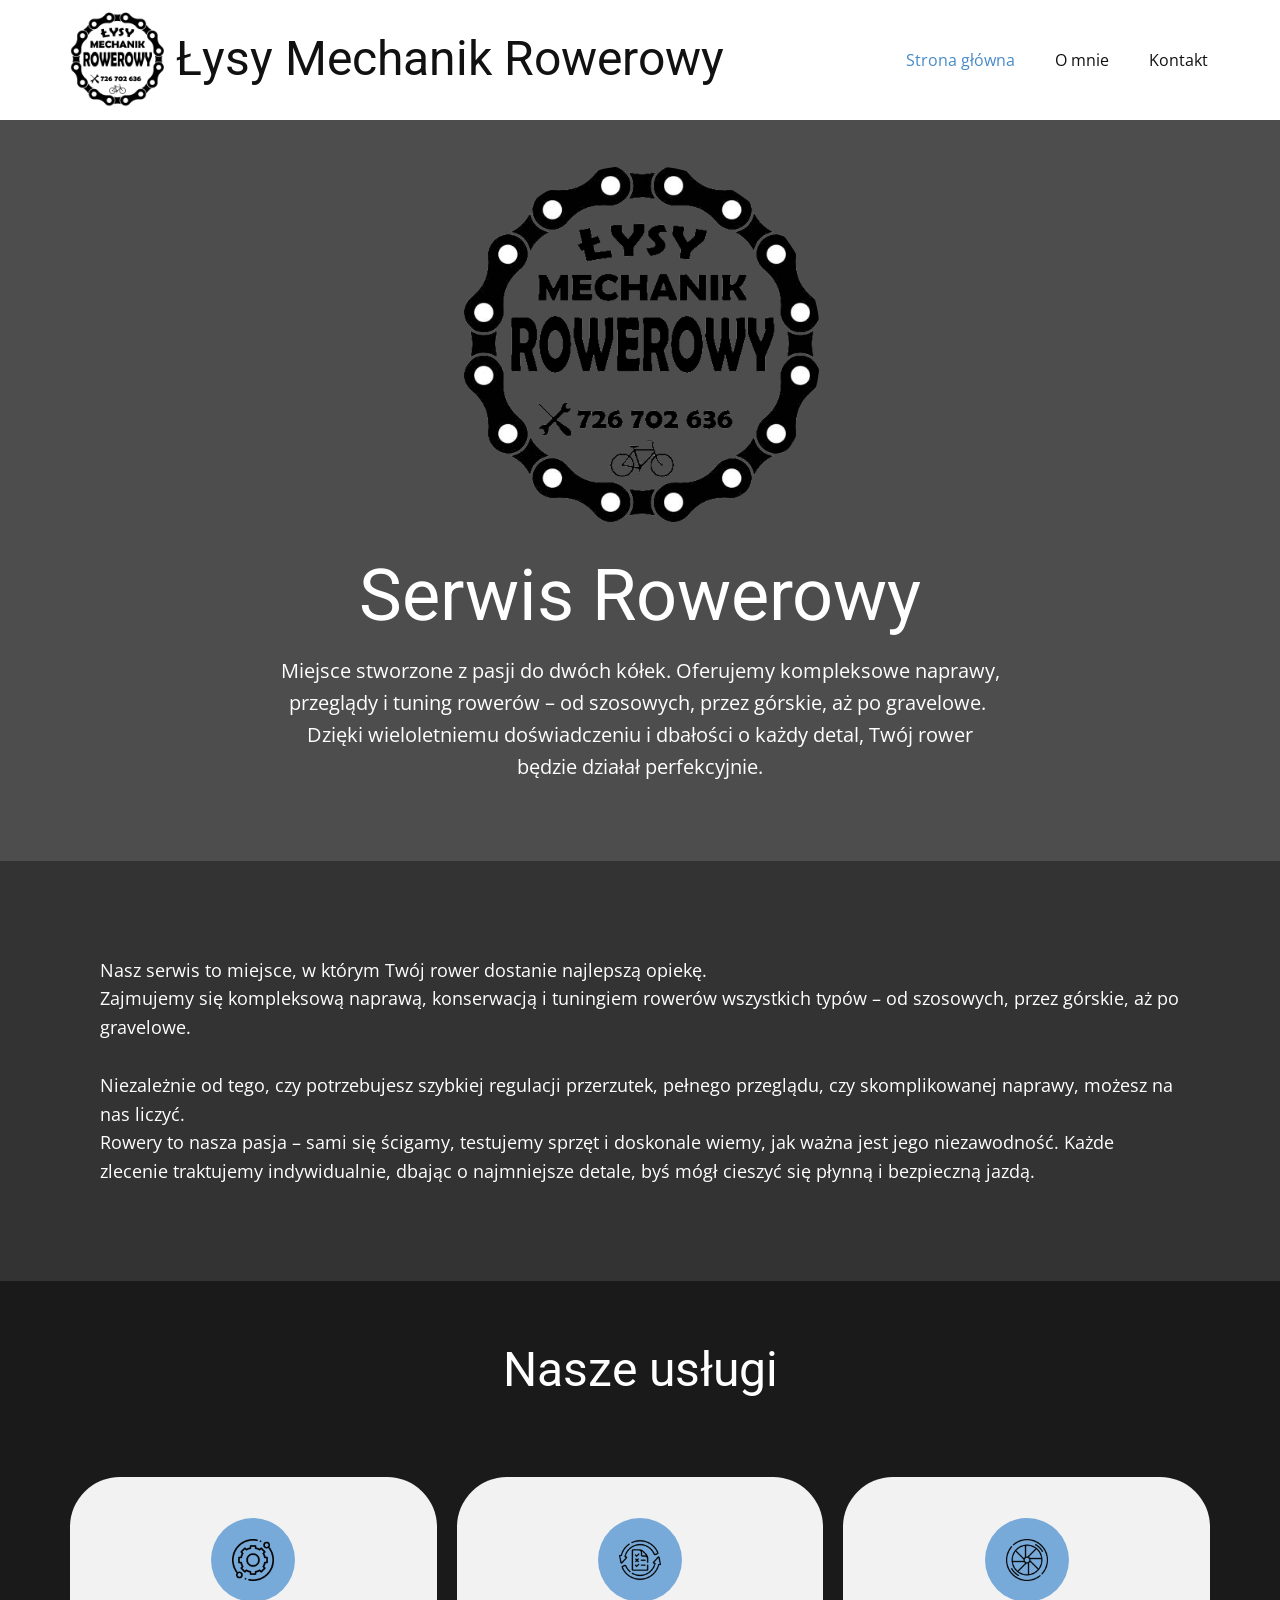
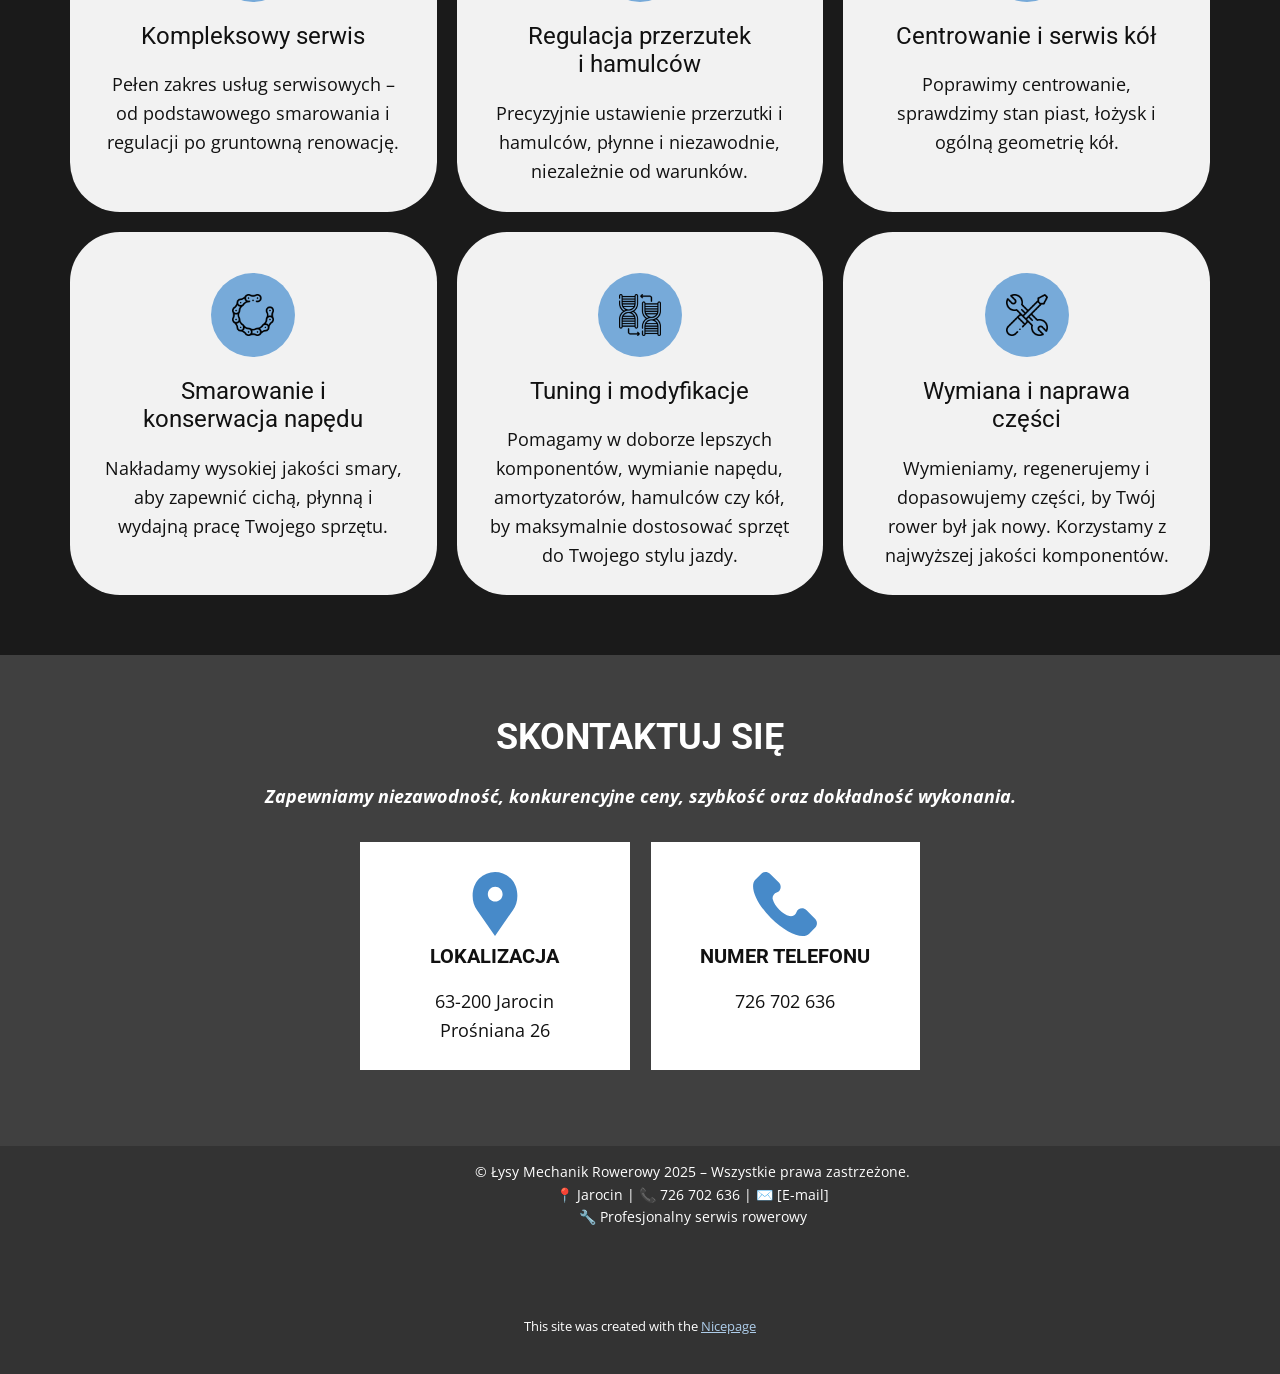
==== index.html @ ddc36c68 "Add files via upload" ====
<!DOCTYPE html>
<html style="font-size: 16px;" lang="pl"><head>
    <meta name="viewport" content="width=device-width, initial-scale=1.0">
    <meta charset="utf-8">
    <meta name="keywords" content="Sample Headline, About Us, Key Features, Contact us">
    <meta name="description" content="">
    <title>Strona główna</title>
    <link rel="stylesheet" href="nicepage.css" media="screen">
<link rel="stylesheet" href="index.css" media="screen">
    <script class="u-script" type="text/javascript" src="jquery.js" defer=""></script>
    <script class="u-script" type="text/javascript" src="nicepage.js" defer=""></script>
    <meta name="generator" content="Nicepage 7.3.1, nicepage.com">
    
    
    
    
    
    
    <link id="u-theme-google-font" rel="stylesheet" href="https://fonts.googleapis.com/css?family=Roboto:100,100i,300,300i,400,400i,500,500i,700,700i,900,900i|Open+Sans:300,300i,400,400i,500,500i,600,600i,700,700i,800,800i">
    <script type="application/ld+json">{
		"@context": "http://schema.org",
		"@type": "Organization",
		"name": "",
		"logo": "images/logopng.png"
}</script>
    <meta name="theme-color" content="#478ac9">
    <meta property="og:title" content="Strona główna">
    <meta property="og:type" content="website">
  <meta data-intl-tel-input-cdn-path="intlTelInput/"></head>
  <body data-home-page="Strona-główna.html" data-home-page-title="Strona główna" data-path-to-root="./" data-include-products="false" class="u-body u-xl-mode" data-lang="pl"><header class="u-clearfix u-header u-header" id="header"><div class="u-clearfix u-sheet u-sheet-1">
        <a href="#" class="u-image u-logo u-image-1" data-image-width="464" data-image-height="468">
          <img src="images/logopng.png" class="u-logo-image u-logo-image-1">
        </a>
        <h2 class="u-text u-text-default-lg u-text-default-md u-text-default-sm u-text-default-xl u-text-1">Łysy Mechanik​​ Rowerowy</h2>
        <nav class="u-menu u-menu-one-level u-offcanvas u-menu-1">
          <div class="menu-collapse" style="font-size: 1rem; letter-spacing: 0px;">
            <a class="u-button-style u-custom-left-right-menu-spacing u-custom-padding-bottom u-custom-top-bottom-menu-spacing u-hamburger-link u-nav-link u-text-active-palette-1-base u-text-hover-palette-2-base u-hamburger-link-1" href="#">
              <svg class="u-svg-link" viewBox="0 0 24 24"><use xlink:href="#menu-hamburger"></use></svg>
              <svg class="u-svg-content" version="1.1" id="menu-hamburger" viewBox="0 0 16 16" x="0px" y="0px" xmlns:xlink="http://www.w3.org/1999/xlink" xmlns="http://www.w3.org/2000/svg"><g><rect y="1" width="16" height="2"></rect><rect y="7" width="16" height="2"></rect><rect y="13" width="16" height="2"></rect>
</g></svg>
            </a>
          </div>
          <div class="u-custom-menu u-nav-container">
            <ul class="u-nav u-unstyled u-nav-1"><li class="u-nav-item"><a class="u-button-style u-nav-link u-text-active-palette-1-base u-text-hover-palette-2-base" href="./" style="padding: 10px 20px;">Strona główna</a>
</li><li class="u-nav-item"><a class="u-button-style u-nav-link u-text-active-palette-1-base u-text-hover-palette-2-base" href="O-mnie.html" style="padding: 10px 20px;">O mnie</a>
</li><li class="u-nav-item"><a class="u-button-style u-nav-link u-text-active-palette-1-base u-text-hover-palette-2-base" href="Kontakt.html" style="padding: 10px 2px 10px 20px;">Kontakt</a>
</li></ul>
          </div>
          <div class="u-custom-menu u-nav-container-collapse">
            <div class="u-black u-container-style u-inner-container-layout u-opacity u-opacity-95 u-sidenav">
              <div class="u-inner-container-layout u-sidenav-overflow">
                <div class="u-menu-close"></div>
                <ul class="u-align-center u-nav u-popupmenu-items u-unstyled u-nav-2"><li class="u-nav-item"><a class="u-button-style u-nav-link" href="./">Strona główna</a>
</li><li class="u-nav-item"><a class="u-button-style u-nav-link" href="O-mnie.html">O mnie</a>
</li><li class="u-nav-item"><a class="u-button-style u-nav-link" href="Kontakt.html">Kontakt</a>
</li></ul>
              </div>
            </div>
            <div class="u-black u-menu-overlay u-opacity u-opacity-70"></div>
          </div>
        </nav>
      </div></header>
    <section class="u-align-center u-clearfix u-container-align-center u-grey-70 u-section-1" id="sec-2a53">
      <div class="u-clearfix u-sheet u-valign-middle-xs u-sheet-1">
        <div alt="" class="u-image u-image-circle u-image-1" data-image-width="464" data-image-height="468"></div>
        <h1 class="u-align-center u-text u-text-default u-text-1">Serwis Rowerowy </h1>
        <p class="u-align-center u-text u-text-2"> Miejsce stworzone z pasji do dwóch kółek. Oferujemy kompleksowe naprawy, przeglądy i tuning rowerów – od szosowych, przez górskie, aż po gravelowe.&nbsp;<br>Dzięki wieloletniemu doświadczeniu i dbałości o każdy detal, Twój rower będzie działał perfekcyjnie.
        </p>
      </div>
    </section>
    <section class="u-clearfix u-grey-80 u-section-2" id="sec-25f9">
      <div class="u-clearfix u-sheet u-valign-middle u-sheet-1">
        <div class="data-layout-selected u-clearfix u-expanded-width u-gutter-0 u-layout-wrap u-layout-wrap-1">
          <div class="u-layout">
            <div class="u-layout-row">
              <div class="u-align-left u-container-align-center-sm u-container-align-center-xs u-container-align-left u-container-style u-layout-cell u-right-cell u-size-60 u-layout-cell-1">
                <div class="u-container-layout u-valign-middle u-container-layout-1">
                  <p class="u-text u-text-1">Nasz serwis to miejsce, w którym Twój rower dostanie najlepszą opiekę.&nbsp;<br>Zajmujemy się kompleksową naprawą, konserwacją i tuningiem rowerów wszystkich typów – od szosowych, przez górskie, aż po gravelowe.&nbsp;<br>
                    <br>Niezależnie od tego, czy potrzebujesz szybkiej regulacji przerzutek, pełnego przeglądu, czy skomplikowanej naprawy, możesz na nas liczyć.<br>Rowery to nasza pasja – sami się ścigamy, testujemy sprzęt i doskonale wiemy, jak ważna jest jego niezawodność. Każde zlecenie traktujemy indywidualnie, dbając o najmniejsze detale, byś mógł cieszyć się płynną i bezpieczną jazdą. 
                  </p>
                </div>
              </div>
            </div>
          </div>
        </div>
      </div>
    </section>
    <section class="u-align-center u-clearfix u-container-align-center u-grey-90 u-section-3" id="sec-273a">
      <div class="u-clearfix u-sheet u-sheet-1">
        <h2 class="u-align-center u-text u-text-default u-text-1">Nasze usługi </h2>
        <div class="u-expanded-width u-list u-list-1">
          <div class="u-repeater u-repeater-1">
            <div class="u-align-center u-container-align-center u-container-style u-grey-5 u-list-item u-radius-50 u-repeater-item u-shape-round u-list-item-1">
              <div class="u-container-layout u-similar-container u-container-layout-1">
                <span class="u-file-icon u-icon u-icon-circle u-palette-1-light-1 u-icon-1"><img src="images/1835948.png" alt=""></span>
                <h4 class="u-text u-text-2"> Kompleksowy serwis</h4>
                <p class="u-text u-text-3"> Pełen zakres usług serwisowych – od podstawowego smarowania i regulacji po gruntowną renowację.</p>
              </div>
            </div>
            <div class="u-align-center u-container-align-center u-container-style u-grey-5 u-list-item u-radius-50 u-repeater-item u-shape-round u-list-item-2">
              <div class="u-container-layout u-similar-container u-container-layout-2">
                <span class="u-file-icon u-icon u-icon-circle u-palette-1-light-1 u-icon-2"><img src="images/11651141.png" alt=""></span>
                <h4 class="u-text u-text-4"> Regulacja przerzutek<br>i hamulców
                </h4>
                <p class="u-text u-text-5"> Precyzyjnie ustawienie przerzutki i hamulców, płynne i niezawodnie, niezależnie od warunków.</p>
              </div>
            </div>
            <div class="u-align-center u-container-align-center u-container-style u-grey-5 u-list-item u-radius-50 u-repeater-item u-shape-round u-list-item-3">
              <div class="u-container-layout u-similar-container u-container-layout-3">
                <span class="u-file-icon u-icon u-icon-circle u-palette-1-light-1 u-icon-3"><img src="images/5607145.png" alt=""></span>
                <h4 class="u-text u-text-6"> Centrowanie i serwis kół</h4>
                <p class="u-text u-text-7"> Poprawimy centrowanie, sprawdzimy stan piast, łożysk i ogólną geometrię kół.</p>
              </div>
            </div>
            <div class="u-align-center u-container-align-center u-container-style u-grey-5 u-list-item u-radius-50 u-repeater-item u-shape-round u-list-item-4">
              <div class="u-container-layout u-similar-container u-container-layout-4">
                <span class="u-file-icon u-icon u-icon-circle u-palette-1-light-1 u-icon-4"><img src="images/3003588.png" alt=""></span>
                <h4 class="u-text u-text-8"> Smarowanie i konserwacja napędu</h4>
                <p class="u-text u-text-9">Nakładamy wysokiej jakości smary, aby zapewnić cichą, płynną i wydajną pracę Twojego sprzętu.</p>
              </div>
            </div>
            <div class="u-align-center u-container-align-center u-container-style u-grey-5 u-list-item u-radius-50 u-repeater-item u-shape-round u-list-item-5">
              <div class="u-container-layout u-similar-container u-container-layout-5">
                <span class="u-file-icon u-icon u-icon-circle u-palette-1-light-1 u-icon-5"><img src="images/4401627.png" alt=""></span>
                <h4 class="u-text u-text-10"> Tuning i modyfikacje</h4>
                <p class="u-text u-text-11"> Pomagamy w doborze lepszych komponentów, wymianie napędu, amortyzatorów, hamulców czy kół, by maksymalnie dostosować sprzęt do Twojego stylu jazdy.</p>
              </div>
            </div>
            <div class="u-align-center u-container-align-center u-container-style u-grey-5 u-list-item u-radius-50 u-repeater-item u-shape-round u-list-item-6">
              <div class="u-container-layout u-similar-container u-container-layout-6">
                <span class="u-file-icon u-icon u-icon-circle u-palette-1-light-1 u-icon-6"><img src="images/2822686.png" alt=""></span>
                <h4 class="u-text u-text-12"> Wymiana i naprawa części</h4>
                <p class="u-text u-text-13"> Wymieniamy, regenerujemy i dopasowujemy części, by Twój rower był jak nowy. Korzystamy z najwyższej jakości komponentów.</p>
              </div>
            </div>
          </div>
        </div>
      </div>
    </section>
    <section class="u-clearfix u-grey-75 u-section-4" id="sec-4af1">
      <div class="u-clearfix u-sheet u-sheet-1">
        <div class="data-layout-selected u-clearfix u-expanded-width u-layout-wrap u-layout-wrap-1">
          <div class="u-layout">
            <div class="u-layout-row">
              <div class="u-align-left u-container-align-left u-container-style u-layout-cell u-left-cell u-size-60 u-layout-cell-1">
                <div class="u-container-layout u-container-layout-1">
                  <h3 class="u-align-center u-text u-text-default u-text-1">Skontaktuj się</h3>
                  <h6 class="u-align-center u-custom-font u-text u-text-font u-text-2">Zapewniamy niezawodność, konkurencyjne ceny, szybkość oraz dokładność wykonania.</h6>
                  <div class="u-list u-list-1">
                    <div class="u-repeater u-repeater-1">
                      <div class="u-align-center u-container-align-center u-container-style u-list-item u-repeater-item u-white u-list-item-1">
                        <div class="u-container-layout u-similar-container u-valign-top u-container-layout-2">
                          <span class="u-icon u-icon-circle u-text-palette-1-base u-icon-1"><svg class="u-svg-link" preserveAspectRatio="xMidYMin slice" viewBox="0 0 52 52" style=""><use xlink:href="#svg-077e"></use></svg><svg class="u-svg-content" viewBox="0 0 52 52" x="0px" y="0px" id="svg-077e" style="enable-background:new 0 0 52 52;"><path style="fill:currentColor;" d="M38.853,5.324L38.853,5.324c-7.098-7.098-18.607-7.098-25.706,0h0
	C6.751,11.72,6.031,23.763,11.459,31L26,52l14.541-21C45.969,23.763,45.249,11.72,38.853,5.324z M26.177,24c-3.314,0-6-2.686-6-6
	s2.686-6,6-6s6,2.686,6,6S29.491,24,26.177,24z"></path></svg></span>
                          <h5 class="u-text u-text-3">Lokalizacja </h5>
                          <p class="u-text u-text-4">63-200 Jarocin<br>Prośniana 26 
                          </p>
                        </div>
                      </div>
                      <div class="u-align-center u-container-align-center u-container-style u-list-item u-repeater-item u-white u-list-item-2">
                        <div class="u-container-layout u-similar-container u-valign-top u-container-layout-3">
                          <span class="u-icon u-icon-circle u-text-palette-1-base u-icon-2"><svg class="u-svg-link" preserveAspectRatio="xMidYMin slice" viewBox="0 0 513.64 513.64" style=""><use xlink:href="#svg-9786"></use></svg><svg class="u-svg-content" viewBox="0 0 513.64 513.64" x="0px" y="0px" id="svg-9786" style="enable-background:new 0 0 513.64 513.64;"><g><g><path d="M499.66,376.96l-71.68-71.68c-25.6-25.6-69.12-15.359-79.36,17.92c-7.68,23.041-33.28,35.841-56.32,30.72    c-51.2-12.8-120.32-79.36-133.12-133.12c-7.68-23.041,7.68-48.641,30.72-56.32c33.28-10.24,43.52-53.76,17.92-79.36l-71.68-71.68    c-20.48-17.92-51.2-17.92-69.12,0l-48.64,48.64c-48.64,51.2,5.12,186.88,125.44,307.2c120.32,120.32,256,176.641,307.2,125.44    l48.64-48.64C517.581,425.6,517.581,394.88,499.66,376.96z"></path>
</g>
</g></svg></span>
                          <h5 class="u-text u-text-5">numer telefonu</h5>
                          <p class="u-text u-text-6">726 702 636 </p>
                        </div>
                      </div>
                    </div>
                  </div>
                </div>
              </div>
            </div>
          </div>
        </div>
      </div>
    </section>
    
    
    
    <footer class="u-align-center u-clearfix u-container-align-center u-container-align-center-lg u-container-align-center-xl u-footer u-grey-80 u-footer" id="footer"><div class="u-clearfix u-sheet u-valign-middle-md u-valign-middle-sm u-valign-middle-xs u-sheet-1">
        <p class="u-align-center-xs u-small-text u-text u-text-variant u-text-1"> © Łysy Mechanik Rowerowy 2025 – Wszystkie prawa zastrzeżone.<br>📍 Jarocin | 📞 726 702 636 | ✉️ [E-mail]<br>🔧 Profesjonalny serwis rowerowy
        </p>
      </div></footer>
    <section class="u-backlink u-clearfix u-grey-80">
      <p class="u-text">
        <span>This site was created with the </span>
        <a class="u-link" href="https://nicepage.com/" target="_blank" rel="nofollow">
          <span>Nicepage</span>
        </a>
      </p>
    </section>
  
</body></html>
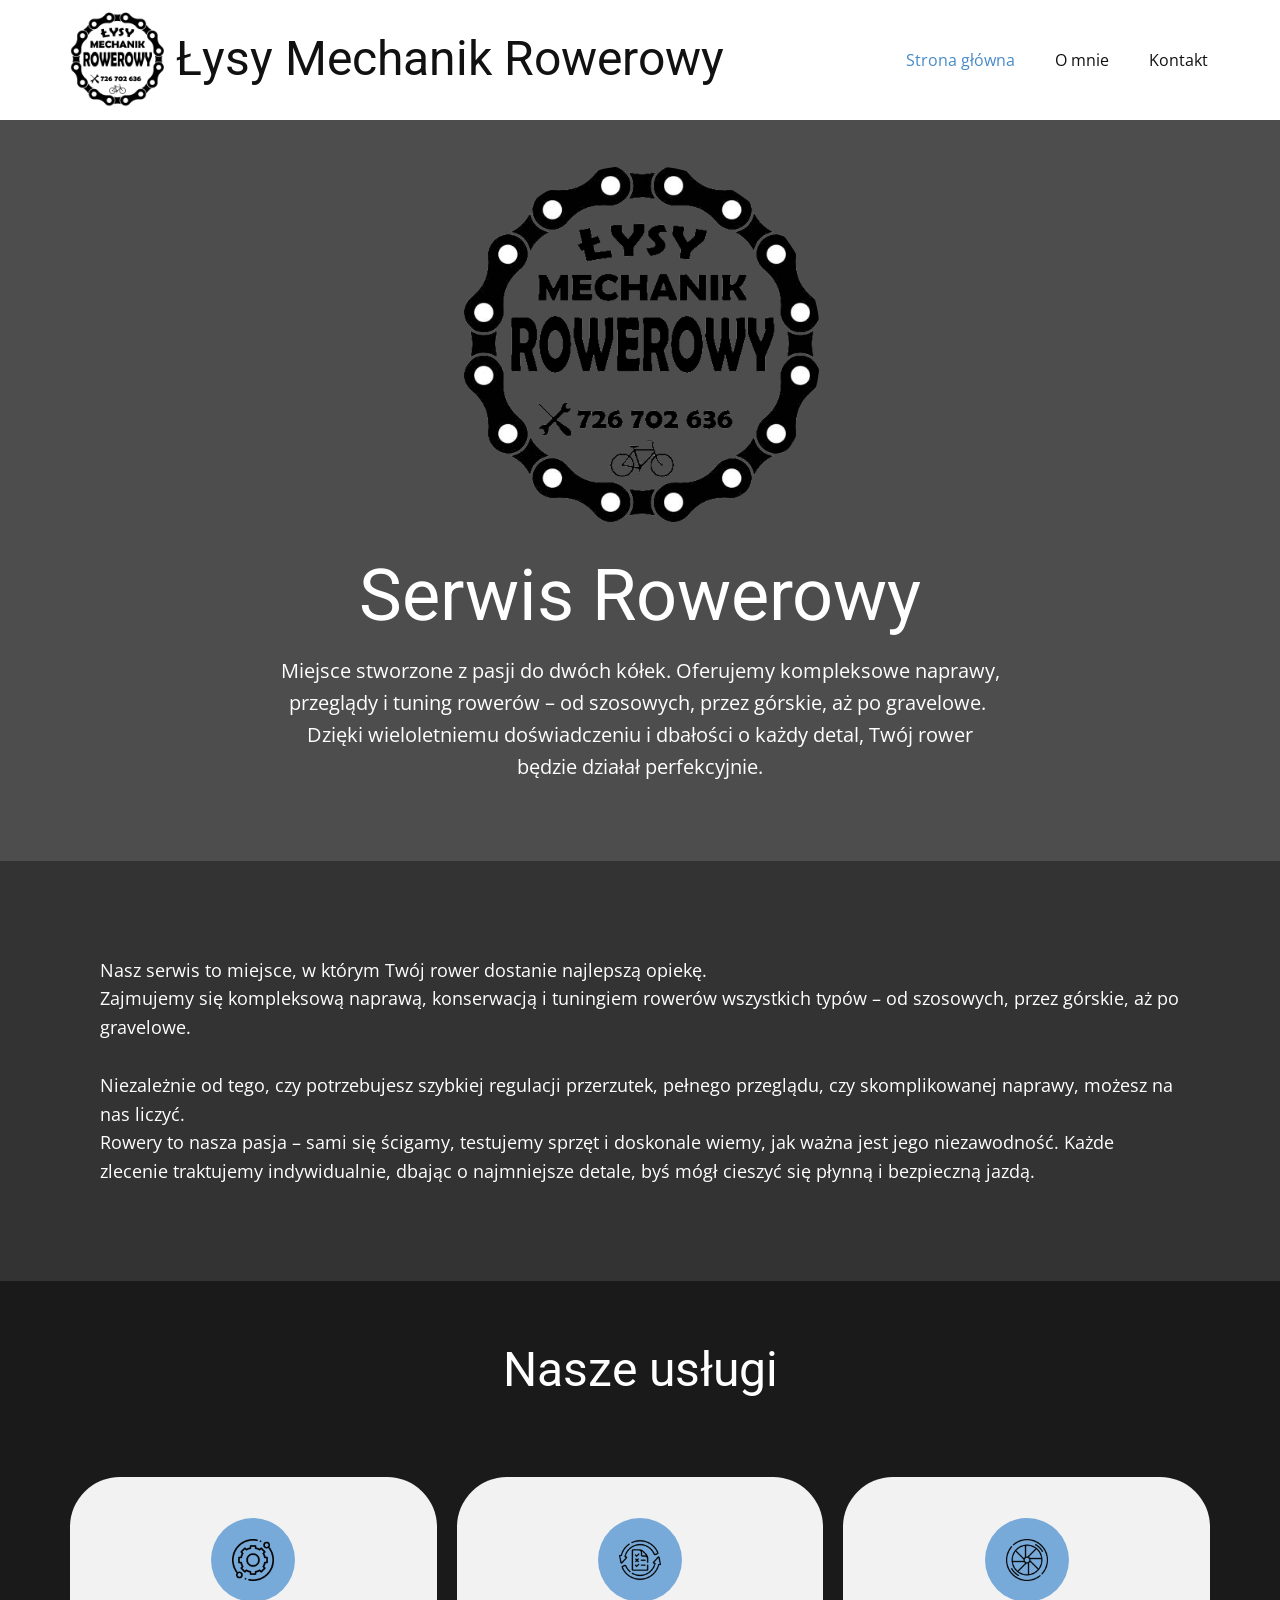
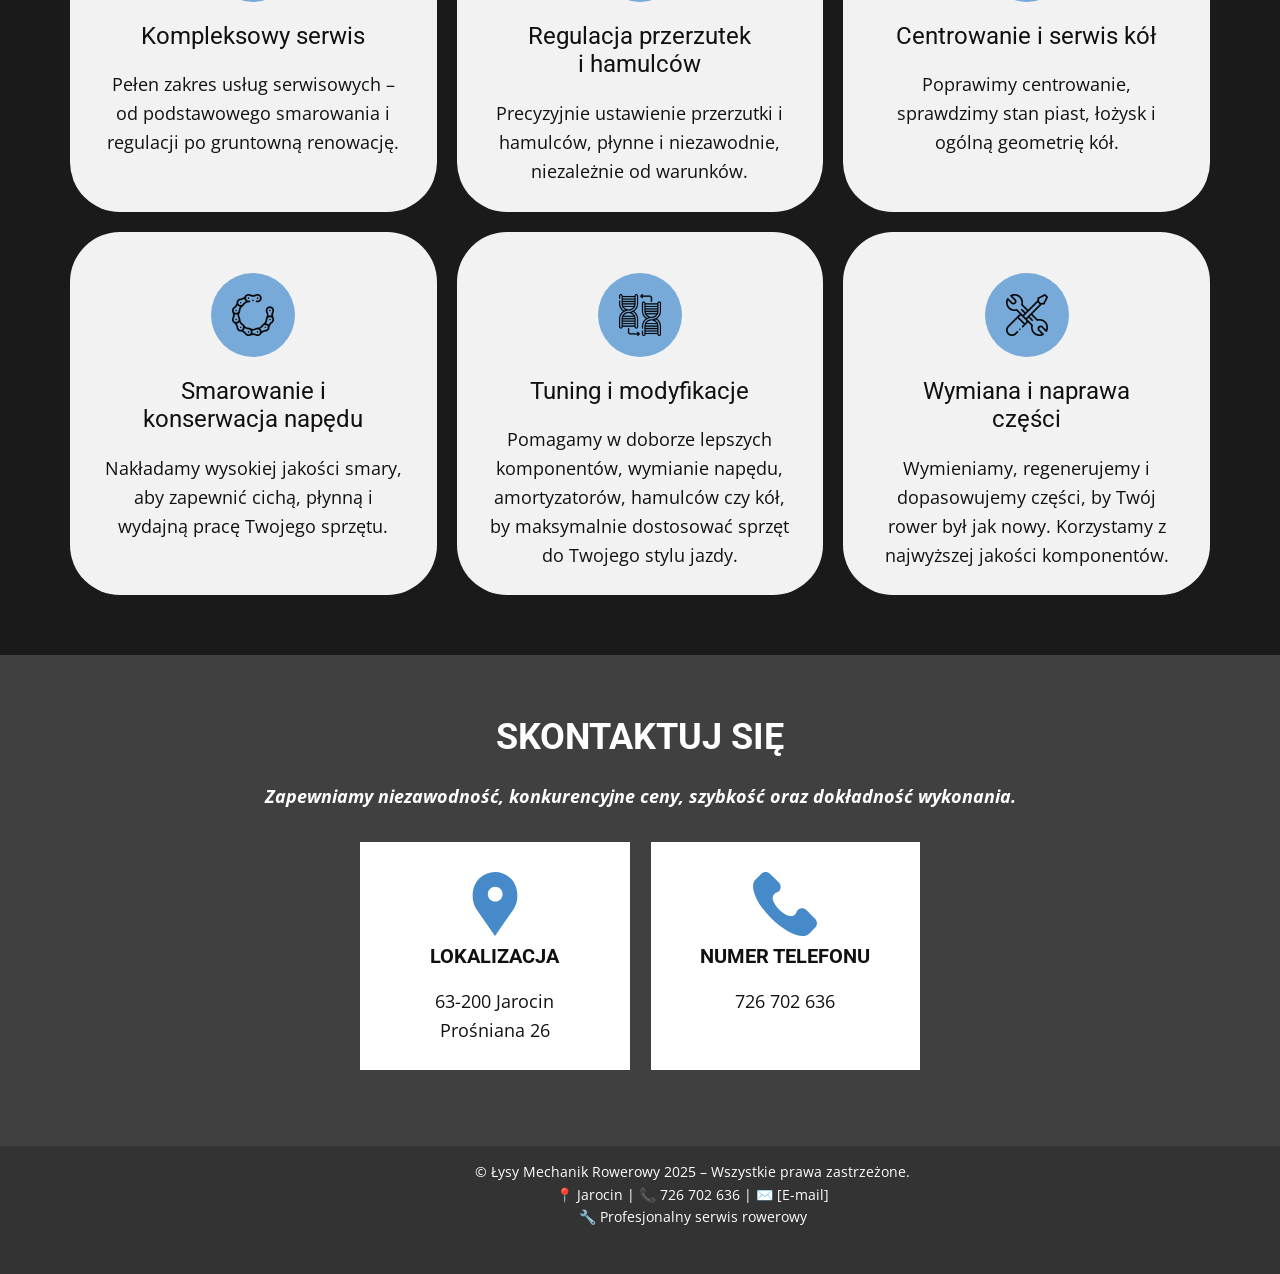
==== commit fb94339a: "Update index.html" ====
--- a/index.html
+++ b/index.html
@@ -183,13 +183,8 @@
         <p class="u-align-center-xs u-small-text u-text u-text-variant u-text-1"> © Łysy Mechanik Rowerowy 2025 – Wszystkie prawa zastrzeżone.<br>📍 Jarocin | 📞 726 702 636 | ✉️ [E-mail]<br>🔧 Profesjonalny serwis rowerowy
         </p>
       </div></footer>
-    <section class="u-backlink u-clearfix u-grey-80">
-      <p class="u-text">
-        <span>This site was created with the </span>
-        <a class="u-link" href="https://nicepage.com/" target="_blank" rel="nofollow">
-          <span>Nicepage</span>
-        </a>
+   
       </p>
     </section>
   
-</body></html>+</body></html>
